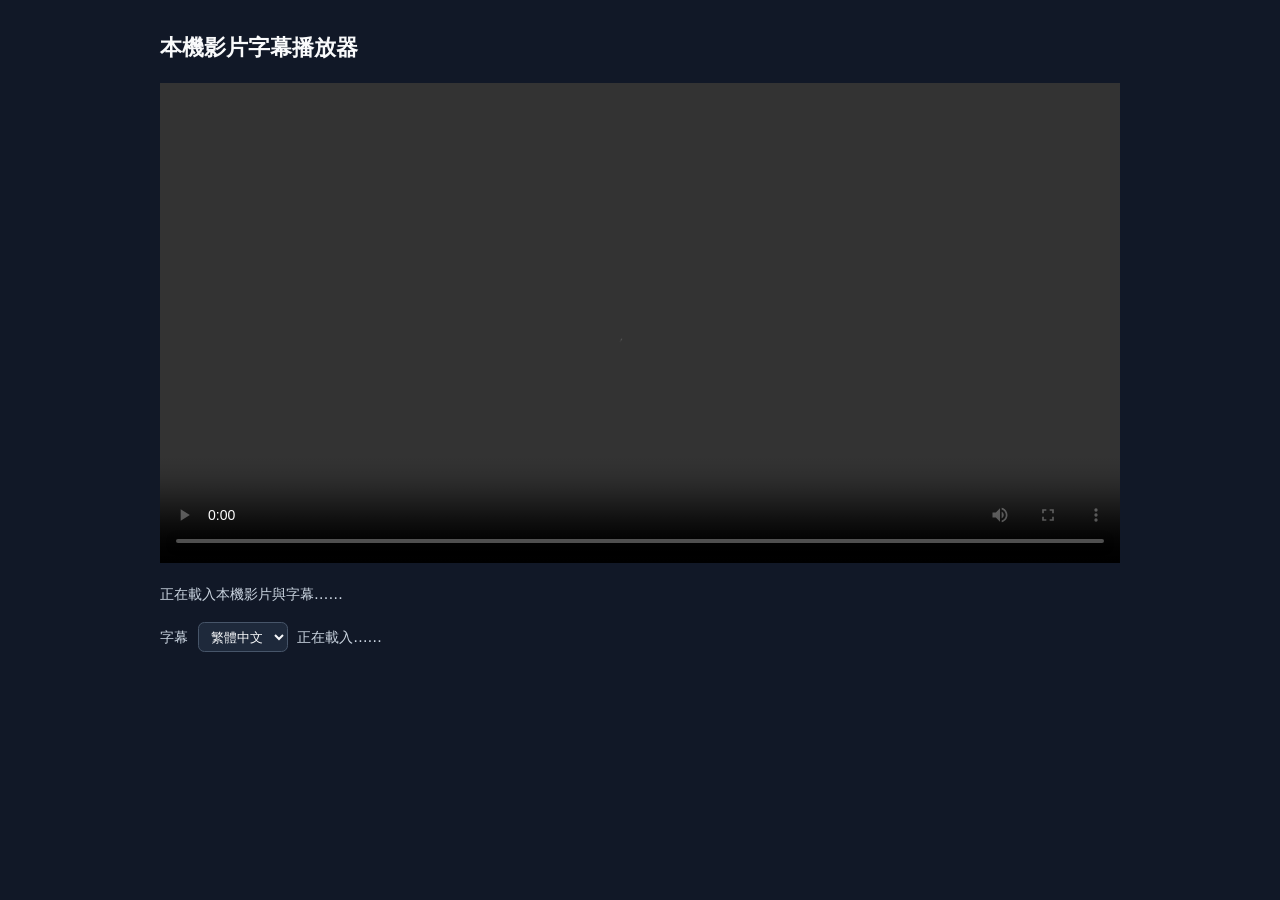
==== templates/youtube-caption-player/index.html @ 08701c53 "新增 YouTube 本機字幕播放器模板流程" ====
<!doctype html>
<html lang="zh-Hant">
  <head>
    <meta charset="utf-8" />
    <meta name="viewport" content="width=device-width, initial-scale=1" />
    <title>本機影片字幕播放器</title>
    <link rel="stylesheet" href="https://cdn.plyr.io/3.8.4/plyr.css" />
    <style>
      :root {
        color-scheme: dark;
        font-family: system-ui, -apple-system, BlinkMacSystemFont, "Segoe UI", sans-serif;
        background: #111827;
        color: #f9fafb;
      }

      body {
        max-width: 960px;
        margin: 0 auto;
        padding: 32px 20px;
      }

      h1 {
        font-size: 1.4rem;
        margin: 0 0 20px;
      }

      .player-wrap {
        position: relative;
        --plyr-color-main: #f97316;
      }

      .player-wrap video {
        width: 100%;
      }

      .custom-caption {
        position: absolute;
        right: 5%;
        bottom: 4.5rem;
        left: 5%;
        z-index: 2;
        padding: 0.35rem 0.7rem;
        border-radius: 0.35rem;
        background: rgb(0 0 0 / 75%);
        color: #fff;
        font-size: clamp(1rem, 2.1vw, 1.45rem);
        line-height: 1.45;
        text-align: center;
        text-shadow: 0 1px 2px rgb(0 0 0 / 90%);
        pointer-events: none;
      }

      .custom-caption[hidden] {
        display: none;
      }

      .status,
      .caption-control {
        color: #cbd5e1;
        font-size: 0.9rem;
        line-height: 1.6;
        margin-top: 16px;
      }

      .caption-control {
        display: flex;
        align-items: center;
        gap: 0.6rem;
      }

      .caption-control select {
        border: 1px solid #475569;
        border-radius: 0.4rem;
        padding: 0.35rem 0.5rem;
        background: #1e293b;
        color: #f8fafc;
      }
    </style>
  </head>

  <body>
    <h1>本機影片字幕播放器</h1>

    <div class="player-wrap">
      <video id="player" playsinline controls>
        <source src="video.mp4" type="video/mp4" />
      </video>
      <div id="custom-caption" class="custom-caption" aria-live="polite" hidden></div>
    </div>

    <p id="status" class="status">正在載入本機影片與字幕……</p>
    <div class="caption-control">
      <label for="caption-language">字幕</label>
      <select id="caption-language">
        <option value="zh-TW" selected>繁體中文</option>
        <option value="en">English</option>
      </select>
      <span id="caption-status">正在載入……</span>
    </div>

    <script src="https://cdn.plyr.io/3.8.4/plyr.js"></script>
    <script>
      const video = document.querySelector("#player");
      const status = document.querySelector("#status");
      const captionBox = document.querySelector("#custom-caption");
      const captionLanguage = document.querySelector("#caption-language");
      const captionStatus = document.querySelector("#caption-status");
      const captionSources = {
        "zh-TW": "captions.zh-TW.vtt",
        en: "captions.en.vtt",
      };

      let activeCues = [];

      function parseTimecode(value) {
        const parts = value.trim().replace(",", ".").split(":");
        if (parts.length === 2) parts.unshift("0");
        return Number(parts[0]) * 3600 + Number(parts[1]) * 60 + Number(parts[2]);
      }

      function cleanCueText(value) {
        const container = document.createElement("div");
        container.innerHTML = value
          .replace(/<\/?c(?:\.[^>]*)?>/g, "")
          .replace(/<\d{2}:\d{2}(?::\d{2})?\.\d{3}>/g, "");
        return (container.textContent || "").replace(/\s+/g, " ").trim();
      }

      // Supports YouTube VTT files that put blank lines between timing and text.
      function parseVtt(source) {
        const lines = source.replace(/\r/g, "").split("\n");
        const cues = [];

        for (let index = 0; index < lines.length; index += 1) {
          const timing = lines[index].match(/^(\S+)\s+-->\s+(\S+)/);
          if (!timing) continue;

          const textLines = [];
          let nextIndex = index + 1;
          while (
            nextIndex < lines.length &&
            !/^\S+\s+-->\s+\S+/.test(lines[nextIndex])
          ) {
            if (lines[nextIndex].trim()) textLines.push(lines[nextIndex]);
            nextIndex += 1;
          }

          const text = cleanCueText(textLines.join("\n"));
          const start = parseTimecode(timing[1]);
          const end = parseTimecode(timing[2]);
          if (text && end > start) cues.push({ start, end, text });
          index = nextIndex - 1;
        }

        return cues;
      }

      function updateCaption() {
        const currentTime = video.currentTime || 0;
        const currentCue = activeCues.find(
          (cue) => currentTime >= cue.start && currentTime < cue.end
        );
        const text = currentCue?.text || "";
        captionBox.textContent = text;
        captionBox.hidden = !text;
      }

      async function loadCaptions(language) {
        captionBox.hidden = true;
        captionStatus.textContent = "正在載入字幕……";
        const response = await fetch(captionSources[language]);
        if (!response.ok) throw new Error(`字幕載入失敗：${response.status}`);
        activeCues = parseVtt(await response.text());
        captionStatus.textContent = `${activeCues.length} 段字幕已載入`;
        updateCaption();
      }

      const player = new Plyr(video, { ratio: "16:9", captions: { active: false } });

      player.on("ready", () => {
        status.textContent = "播放器已建立；按播放後字幕會同步顯示。";
      });
      player.on("playing", () => {
        status.textContent = "播放中。";
      });
      player.on("error", () => {
        status.textContent = "影片載入失敗，請確認 video.mp4 存在且使用 HTTP 開啟。";
      });
      player.on("timeupdate", updateCaption);
      player.on("seeking", updateCaption);
      window.setInterval(updateCaption, 100);

      captionLanguage.addEventListener("change", async () => {
        try {
          await loadCaptions(captionLanguage.value);
        } catch (error) {
          captionStatus.textContent = error.message;
          captionBox.hidden = true;
        }
      });

      loadCaptions("zh-TW").catch((error) => {
        captionStatus.textContent = error.message;
      });
    </script>
  </body>
</html>
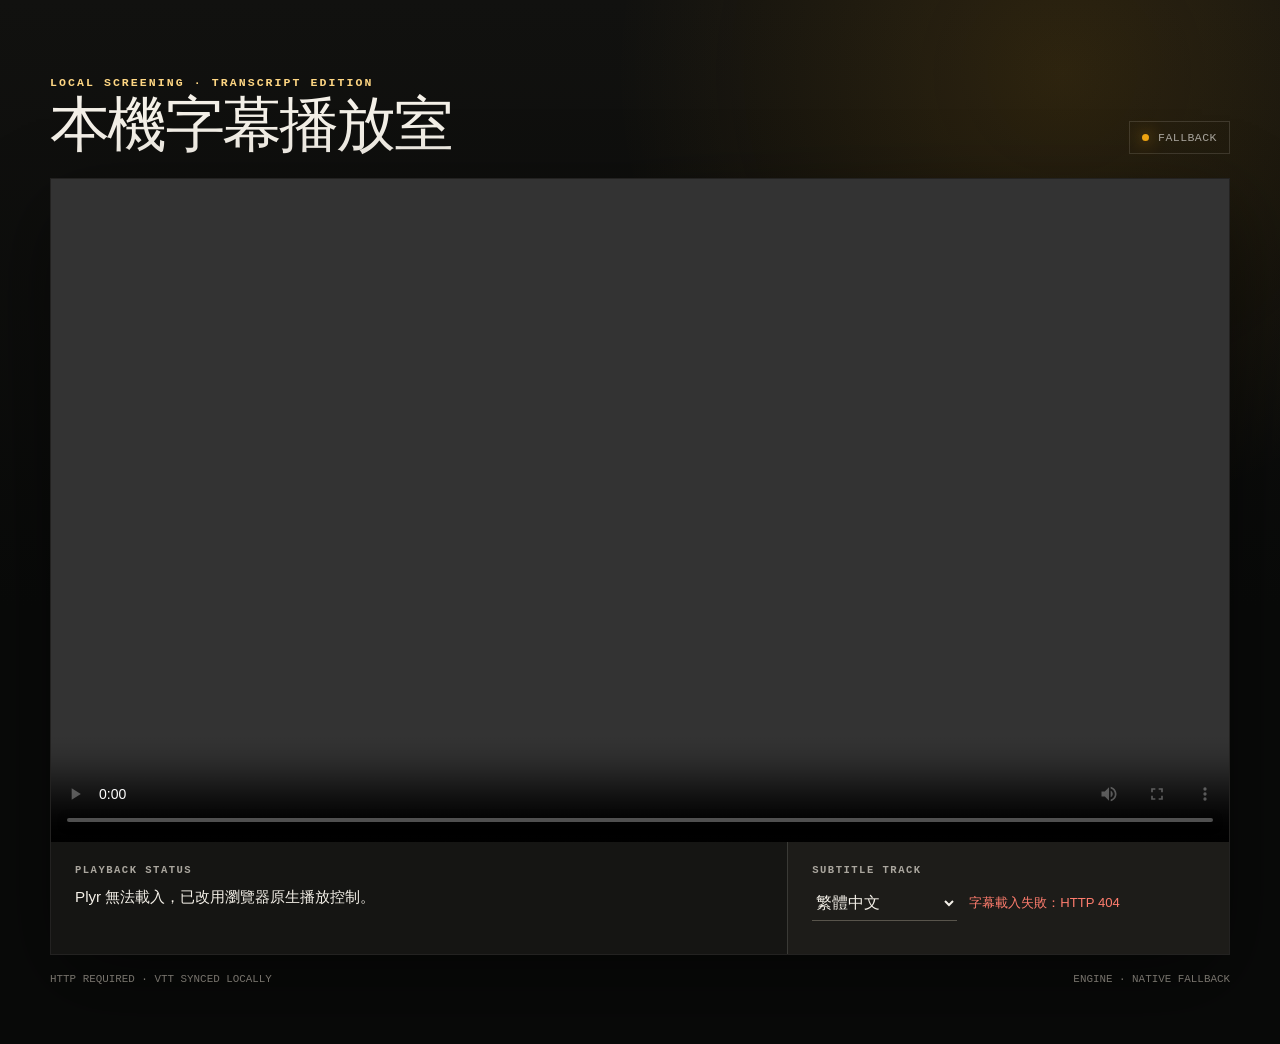
==== commit c9930d3e: "重構 Agent 作業手冊與完整生命週期" ====
--- a/templates/youtube-caption-player/index.html
+++ b/templates/youtube-caption-player/index.html
@@ -3,50 +3,151 @@
   <head>
     <meta charset="utf-8" />
     <meta name="viewport" content="width=device-width, initial-scale=1" />
-    <title>本機影片字幕播放器</title>
+    <meta name="color-scheme" content="dark" />
+    <title>本機字幕播放室</title>
     <link rel="stylesheet" href="https://cdn.plyr.io/3.8.4/plyr.css" />
     <style>
       :root {
         color-scheme: dark;
-        font-family: system-ui, -apple-system, BlinkMacSystemFont, "Segoe UI", sans-serif;
-        background: #111827;
-        color: #f9fafb;
+        --ink: #f4f0e8;
+        --muted: #aaa69e;
+        --line: rgb(244 240 232 / 14%);
+        --panel: #151513;
+        --panel-raised: #1d1c19;
+        --black: #090a09;
+        --signal: #f3a712;
+        --signal-soft: #ffd783;
+        --danger: #ff7d6e;
+        --plyr-color-main: var(--signal);
+        font-family: "Avenir Next", Avenir, "Helvetica Neue", sans-serif;
+        background: var(--black);
+        color: var(--ink);
+      }
+
+      * {
+        box-sizing: border-box;
       }
 
       body {
-        max-width: 960px;
+        min-width: 320px;
+        min-height: 100vh;
+        margin: 0;
+        background:
+          radial-gradient(circle at 83% 7%, rgb(243 167 18 / 13%), transparent 28rem),
+          linear-gradient(180deg, #11110f 0, var(--black) 38rem);
+      }
+
+      body::before {
+        position: fixed;
+        inset: 0;
+        z-index: -1;
+        background-image: url("data:image/svg+xml,%3Csvg viewBox='0 0 180 180' xmlns='http://www.w3.org/2000/svg'%3E%3Cfilter id='n'%3E%3CfeTurbulence type='fractalNoise' baseFrequency='.9' numOctaves='2' stitchTiles='stitch'/%3E%3C/filter%3E%3Crect width='100%25' height='100%25' filter='url(%23n)' opacity='.05'/%3E%3C/svg%3E");
+        content: "";
+        opacity: 0.55;
+        pointer-events: none;
+      }
+
+      main {
+        width: min(1180px, calc(100% - 40px));
         margin: 0 auto;
-        padding: 32px 20px;
+        padding: clamp(32px, 6vw, 76px) 0 56px;
+      }
+
+      .masthead {
+        display: grid;
+        grid-template-columns: minmax(0, 1fr) auto;
+        gap: 24px;
+        align-items: end;
+        margin-bottom: 24px;
+      }
+
+      .kicker {
+        margin: 0 0 8px;
+        color: var(--signal-soft);
+        font-family: ui-monospace, "SFMono-Regular", Consolas, monospace;
+        font-size: 0.72rem;
+        font-weight: 700;
+        letter-spacing: 0.18em;
+        text-transform: uppercase;
       }
 
       h1 {
-        font-size: 1.4rem;
-        margin: 0 0 20px;
+        max-width: 18ch;
+        margin: 0;
+        font-family: "Iowan Old Style", Baskerville, "Times New Roman", serif;
+        font-size: clamp(2rem, 4.7vw, 4.9rem);
+        font-weight: 500;
+        letter-spacing: -0.045em;
+        line-height: 0.94;
+        text-wrap: balance;
+      }
+
+      .runtime-badge {
+        display: inline-flex;
+        gap: 9px;
+        align-items: center;
+        padding: 9px 12px;
+        border: 1px solid var(--line);
+        color: var(--muted);
+        font-family: ui-monospace, "SFMono-Regular", Consolas, monospace;
+        font-size: 0.72rem;
+        letter-spacing: 0.04em;
+        white-space: nowrap;
+      }
+
+      .runtime-badge::before {
+        width: 7px;
+        height: 7px;
+        border-radius: 50%;
+        background: var(--signal);
+        box-shadow: 0 0 16px rgb(243 167 18 / 85%);
+        content: "";
+      }
+
+      .player-shell {
+        overflow: hidden;
+        border: 1px solid var(--line);
+        background: #000;
+        box-shadow: 0 28px 80px rgb(0 0 0 / 48%);
       }
 
       .player-wrap {
         position: relative;
-        --plyr-color-main: #f97316;
+        aspect-ratio: 16 / 9;
+        background: #000;
+      }
+
+      .player-wrap video,
+      .player-wrap .plyr {
+        width: 100%;
+        height: 100%;
       }
 
       .player-wrap video {
-        width: 100%;
+        display: block;
+        object-fit: contain;
       }
 
       .custom-caption {
         position: absolute;
-        right: 5%;
-        bottom: 4.5rem;
-        left: 5%;
-        z-index: 2;
-        padding: 0.35rem 0.7rem;
-        border-radius: 0.35rem;
-        background: rgb(0 0 0 / 75%);
+        right: 6%;
+        bottom: clamp(4.4rem, 9%, 6.4rem);
+        left: 6%;
+        z-index: 3;
+        width: fit-content;
+        max-width: 88%;
+        margin: 0 auto;
+        padding: 0.42em 0.72em 0.48em;
+        border-radius: 0.12em;
+        background: rgb(4 4 4 / 82%);
+        box-decoration-break: clone;
         color: #fff;
-        font-size: clamp(1rem, 2.1vw, 1.45rem);
-        line-height: 1.45;
+        font-family: "Avenir Next", Avenir, "PingFang TC", sans-serif;
+        font-size: clamp(1rem, 2.15vw, 1.55rem);
+        font-weight: 650;
+        line-height: 1.42;
         text-align: center;
-        text-shadow: 0 1px 2px rgb(0 0 0 / 90%);
+        text-shadow: 0 1px 3px #000;
         pointer-events: none;
       }
 
@@ -54,154 +155,397 @@
         display: none;
       }
 
-      .status,
-      .caption-control {
-        color: #cbd5e1;
-        font-size: 0.9rem;
-        line-height: 1.6;
+      .control-deck {
+        display: grid;
+        grid-template-columns: minmax(0, 1fr) minmax(260px, 0.6fr);
+        border-top: 1px solid var(--line);
+        background: var(--panel);
+      }
+
+      .status-panel,
+      .caption-panel {
+        min-height: 112px;
+        padding: 22px 24px;
+      }
+
+      .caption-panel {
+        border-left: 1px solid var(--line);
+        background: var(--panel-raised);
+      }
+
+      .label {
+        display: block;
+        margin-bottom: 9px;
+        color: var(--muted);
+        font-family: ui-monospace, "SFMono-Regular", Consolas, monospace;
+        font-size: 0.66rem;
+        font-weight: 700;
+        letter-spacing: 0.14em;
+        text-transform: uppercase;
+      }
+
+      .status {
+        margin: 0;
+        color: var(--ink);
+        font-size: 0.95rem;
+        line-height: 1.55;
+      }
+
+      .caption-row {
+        display: flex;
+        gap: 12px;
+        align-items: center;
+      }
+
+      select {
+        min-width: 145px;
+        border: 0;
+        border-bottom: 1px solid #58544b;
+        border-radius: 0;
+        padding: 8px 28px 8px 0;
+        background: transparent;
+        color: var(--ink);
+        font: inherit;
+      }
+
+      select:focus-visible {
+        outline: 2px solid var(--signal);
+        outline-offset: 4px;
+      }
+
+      .caption-status {
+        color: var(--muted);
+        font-size: 0.82rem;
+        line-height: 1.4;
+      }
+
+      .caption-status[data-error="true"] {
+        color: var(--danger);
+      }
+
+      .footnote {
+        display: flex;
+        justify-content: space-between;
+        gap: 20px;
         margin-top: 16px;
-      }
-
-      .caption-control {
-        display: flex;
-        align-items: center;
-        gap: 0.6rem;
-      }
-
-      .caption-control select {
-        border: 1px solid #475569;
-        border-radius: 0.4rem;
-        padding: 0.35rem 0.5rem;
-        background: #1e293b;
-        color: #f8fafc;
+        color: #77736c;
+        font-family: ui-monospace, "SFMono-Regular", Consolas, monospace;
+        font-size: 0.68rem;
+        line-height: 1.5;
+      }
+
+      @media (max-width: 720px) {
+        main {
+          width: min(100% - 24px, 1180px);
+          padding-top: 28px;
+        }
+
+        .masthead,
+        .control-deck {
+          grid-template-columns: 1fr;
+        }
+
+        .runtime-badge {
+          justify-self: start;
+        }
+
+        .caption-panel {
+          border-top: 1px solid var(--line);
+          border-left: 0;
+        }
+
+        .status-panel,
+        .caption-panel {
+          min-height: auto;
+          padding: 18px;
+        }
+
+        .custom-caption {
+          bottom: 3.6rem;
+        }
+
+        .footnote {
+          display: block;
+        }
+      }
+
+      @media (prefers-reduced-motion: no-preference) {
+        .masthead,
+        .player-shell,
+        .footnote {
+          animation: arrive 520ms ease-out both;
+        }
+
+        .player-shell {
+          animation-delay: 80ms;
+        }
+
+        .footnote {
+          animation-delay: 150ms;
+        }
+
+        @keyframes arrive {
+          from {
+            opacity: 0;
+            transform: translateY(10px);
+          }
+        }
       }
     </style>
   </head>
 
   <body>
-    <h1>本機影片字幕播放器</h1>
-
-    <div class="player-wrap">
-      <video id="player" playsinline controls>
-        <source src="video.mp4" type="video/mp4" />
-      </video>
-      <div id="custom-caption" class="custom-caption" aria-live="polite" hidden></div>
-    </div>
-
-    <p id="status" class="status">正在載入本機影片與字幕……</p>
-    <div class="caption-control">
-      <label for="caption-language">字幕</label>
-      <select id="caption-language">
-        <option value="zh-TW" selected>繁體中文</option>
-        <option value="en">English</option>
-      </select>
-      <span id="caption-status">正在載入……</span>
-    </div>
-
+    <main>
+      <header class="masthead">
+        <div>
+          <p id="kicker" class="kicker">Local screening · transcript edition</p>
+          <h1 id="page-title">本機字幕播放室</h1>
+        </div>
+        <span id="runtime-badge" class="runtime-badge">INITIALIZING</span>
+      </header>
+
+      <section class="player-shell" aria-label="本機影片播放器">
+        <div class="player-wrap">
+          <video id="player" playsinline controls preload="metadata"></video>
+          <div id="custom-caption" class="custom-caption" aria-live="polite" hidden></div>
+        </div>
+
+        <div class="control-deck">
+          <div class="status-panel">
+            <span class="label">Playback status</span>
+            <p id="status" class="status">正在讀取影片設定……</p>
+          </div>
+
+          <div class="caption-panel">
+            <label class="label" for="caption-language">Subtitle track</label>
+            <div class="caption-row">
+              <select id="caption-language" aria-describedby="caption-status"></select>
+              <span id="caption-status" class="caption-status">等待載入</span>
+            </div>
+          </div>
+        </div>
+      </section>
+
+      <footer class="footnote">
+        <span>HTTP REQUIRED · VTT SYNCED LOCALLY</span>
+        <span id="engine-label">ENGINE · NATIVE VIDEO</span>
+      </footer>
+    </main>
+
+    <script src="config.js"></script>
     <script src="https://cdn.plyr.io/3.8.4/plyr.js"></script>
     <script>
-      const video = document.querySelector("#player");
-      const status = document.querySelector("#status");
-      const captionBox = document.querySelector("#custom-caption");
-      const captionLanguage = document.querySelector("#caption-language");
-      const captionStatus = document.querySelector("#caption-status");
-      const captionSources = {
-        "zh-TW": "captions.zh-TW.vtt",
-        en: "captions.en.vtt",
-      };
-
-      let activeCues = [];
-
-      function parseTimecode(value) {
-        const parts = value.trim().replace(",", ".").split(":");
-        if (parts.length === 2) parts.unshift("0");
-        return Number(parts[0]) * 3600 + Number(parts[1]) * 60 + Number(parts[2]);
-      }
-
-      function cleanCueText(value) {
-        const container = document.createElement("div");
-        container.innerHTML = value
-          .replace(/<\/?c(?:\.[^>]*)?>/g, "")
-          .replace(/<\d{2}:\d{2}(?::\d{2})?\.\d{3}>/g, "");
-        return (container.textContent || "").replace(/\s+/g, " ").trim();
-      }
-
-      // Supports YouTube VTT files that put blank lines between timing and text.
-      function parseVtt(source) {
-        const lines = source.replace(/\r/g, "").split("\n");
-        const cues = [];
-
-        for (let index = 0; index < lines.length; index += 1) {
-          const timing = lines[index].match(/^(\S+)\s+-->\s+(\S+)/);
-          if (!timing) continue;
-
-          const textLines = [];
-          let nextIndex = index + 1;
-          while (
-            nextIndex < lines.length &&
-            !/^\S+\s+-->\s+\S+/.test(lines[nextIndex])
+      (() => {
+        "use strict";
+
+        const defaults = {
+          title: "本機字幕播放室",
+          kicker: "Local screening · transcript edition",
+          video: { src: "video.mp4", type: "video/mp4" },
+          defaultLanguage: "zh-TW",
+          captions: [
+            { code: "zh-TW", label: "繁體中文", src: "captions.zh-TW.vtt" },
+            { code: "en", label: "English", src: "captions.en.vtt" },
+          ],
+        };
+
+        const supplied = window.YOUTUBE_CAPTION_PLAYER_CONFIG || {};
+        const config = {
+          ...defaults,
+          ...supplied,
+          video: { ...defaults.video, ...(supplied.video || {}) },
+          captions: Array.isArray(supplied.captions) ? supplied.captions : defaults.captions,
+        };
+
+        const video = document.querySelector("#player");
+        const status = document.querySelector("#status");
+        const pageTitle = document.querySelector("#page-title");
+        const kicker = document.querySelector("#kicker");
+        const runtimeBadge = document.querySelector("#runtime-badge");
+        const engineLabel = document.querySelector("#engine-label");
+        const captionBox = document.querySelector("#custom-caption");
+        const captionLanguage = document.querySelector("#caption-language");
+        const captionStatus = document.querySelector("#caption-status");
+
+        let activeCues = [];
+        let lastCueIndex = -1;
+        let animationFrame = 0;
+
+        document.title = config.title;
+        pageTitle.textContent = config.title;
+        kicker.textContent = config.kicker;
+        const videoSource = document.createElement("source");
+        videoSource.src = config.video.src;
+        if (config.video.type) videoSource.type = config.video.type;
+        video.append(videoSource);
+
+        const offOption = new Option("關閉字幕", "off");
+        captionLanguage.add(offOption);
+        config.captions.forEach((track) => {
+          captionLanguage.add(new Option(track.label, track.code));
+        });
+
+        function parseTimecode(value) {
+          const parts = value.trim().replace(",", ".").split(":");
+          if (parts.length === 2) parts.unshift("0");
+          if (parts.length !== 3) return Number.NaN;
+          return Number(parts[0]) * 3600 + Number(parts[1]) * 60 + Number(parts[2]);
+        }
+
+        function cleanCueText(value) {
+          const container = document.createElement("div");
+          container.innerHTML = value
+            .replace(/<\/?c(?:\.[^>]*)?>/g, "")
+            .replace(/<\d{2}:\d{2}(?::\d{2})?\.\d{3}>/g, "");
+          return (container.textContent || "").replace(/\s+/g, " ").trim();
+        }
+
+        function parseVtt(source) {
+          const lines = source.replace(/^\uFEFF/, "").replace(/\r/g, "").split("\n");
+          const cues = [];
+
+          for (let index = 0; index < lines.length; index += 1) {
+            const timing = lines[index].match(/^(\S+)\s+-->\s+(\S+)/);
+            if (!timing) continue;
+
+            const textLines = [];
+            let nextIndex = index + 1;
+            while (nextIndex < lines.length && !/^\S+\s+-->\s+\S+/.test(lines[nextIndex])) {
+              const line = lines[nextIndex].trim();
+              if (line && !line.startsWith("NOTE")) textLines.push(lines[nextIndex]);
+              nextIndex += 1;
+            }
+
+            const start = parseTimecode(timing[1]);
+            const end = parseTimecode(timing[2]);
+            const text = cleanCueText(textLines.join("\n"));
+            if (text && Number.isFinite(start) && Number.isFinite(end) && end > start) {
+              cues.push({ start, end, text });
+            }
+            index = nextIndex - 1;
+          }
+
+          return cues.sort((a, b) => a.start - b.start);
+        }
+
+        function findCueIndex(currentTime) {
+          if (
+            lastCueIndex >= 0 &&
+            activeCues[lastCueIndex] &&
+            currentTime >= activeCues[lastCueIndex].start &&
+            currentTime < activeCues[lastCueIndex].end
           ) {
-            if (lines[nextIndex].trim()) textLines.push(lines[nextIndex]);
-            nextIndex += 1;
-          }
-
-          const text = cleanCueText(textLines.join("\n"));
-          const start = parseTimecode(timing[1]);
-          const end = parseTimecode(timing[2]);
-          if (text && end > start) cues.push({ start, end, text });
-          index = nextIndex - 1;
-        }
-
-        return cues;
-      }
-
-      function updateCaption() {
-        const currentTime = video.currentTime || 0;
-        const currentCue = activeCues.find(
-          (cue) => currentTime >= cue.start && currentTime < cue.end
-        );
-        const text = currentCue?.text || "";
-        captionBox.textContent = text;
-        captionBox.hidden = !text;
-      }
-
-      async function loadCaptions(language) {
-        captionBox.hidden = true;
-        captionStatus.textContent = "正在載入字幕……";
-        const response = await fetch(captionSources[language]);
-        if (!response.ok) throw new Error(`字幕載入失敗：${response.status}`);
-        activeCues = parseVtt(await response.text());
-        captionStatus.textContent = `${activeCues.length} 段字幕已載入`;
-        updateCaption();
-      }
-
-      const player = new Plyr(video, { ratio: "16:9", captions: { active: false } });
-
-      player.on("ready", () => {
-        status.textContent = "播放器已建立；按播放後字幕會同步顯示。";
-      });
-      player.on("playing", () => {
-        status.textContent = "播放中。";
-      });
-      player.on("error", () => {
-        status.textContent = "影片載入失敗，請確認 video.mp4 存在且使用 HTTP 開啟。";
-      });
-      player.on("timeupdate", updateCaption);
-      player.on("seeking", updateCaption);
-      window.setInterval(updateCaption, 100);
-
-      captionLanguage.addEventListener("change", async () => {
-        try {
-          await loadCaptions(captionLanguage.value);
-        } catch (error) {
-          captionStatus.textContent = error.message;
+            return lastCueIndex;
+          }
+
+          let low = 0;
+          let high = activeCues.length - 1;
+          while (low <= high) {
+            const middle = Math.floor((low + high) / 2);
+            const cue = activeCues[middle];
+            if (currentTime < cue.start) high = middle - 1;
+            else if (currentTime >= cue.end) low = middle + 1;
+            else return middle;
+          }
+          return -1;
+        }
+
+        function updateCaption() {
+          const cueIndex = findCueIndex(video.currentTime || 0);
+          lastCueIndex = cueIndex;
+          const text = cueIndex >= 0 ? activeCues[cueIndex].text : "";
+          captionBox.textContent = text;
+          captionBox.hidden = !text;
+        }
+
+        function followPlayback() {
+          updateCaption();
+          if (!video.paused && !video.ended) {
+            animationFrame = requestAnimationFrame(followPlayback);
+          }
+        }
+
+        function setCaptionMessage(message, isError = false) {
+          captionStatus.textContent = message;
+          captionStatus.dataset.error = String(isError);
+        }
+
+        async function loadCaptions(language) {
+          cancelAnimationFrame(animationFrame);
           captionBox.hidden = true;
-        }
-      });
-
-      loadCaptions("zh-TW").catch((error) => {
-        captionStatus.textContent = error.message;
-      });
+          lastCueIndex = -1;
+
+          if (language === "off") {
+            activeCues = [];
+            setCaptionMessage("已關閉");
+            return;
+          }
+
+          const track = config.captions.find((item) => item.code === language);
+          if (!track) throw new Error(`找不到字幕設定：${language}`);
+
+          setCaptionMessage("正在載入……");
+          const response = await fetch(track.src, { cache: "no-store" });
+          if (!response.ok) throw new Error(`字幕載入失敗：HTTP ${response.status}`);
+
+          activeCues = parseVtt(await response.text());
+          if (!activeCues.length) throw new Error("字幕檔沒有可用的 VTT cue");
+
+          setCaptionMessage(`${activeCues.length} 段已就緒`);
+          updateCaption();
+        }
+
+        function setPlaybackStatus(message, badge) {
+          status.textContent = message;
+          runtimeBadge.textContent = badge;
+        }
+
+        let player = null;
+        if (typeof window.Plyr === "function") {
+          player = new window.Plyr(video, { ratio: "16:9", captions: { active: false } });
+          engineLabel.textContent = "ENGINE · PLYR + NATIVE FALLBACK";
+          player.on("ready", () => setPlaybackStatus("播放器與字幕介面已建立。", "READY"));
+          player.on("error", () => setPlaybackStatus("影片載入失敗，請檢查檔名、codec 與 HTTP server。", "ERROR"));
+        } else {
+          engineLabel.textContent = "ENGINE · NATIVE FALLBACK";
+          setPlaybackStatus("Plyr 無法載入，已改用瀏覽器原生播放控制。", "FALLBACK" );
+        }
+
+        video.addEventListener("loadedmetadata", () => {
+          const duration = Number.isFinite(video.duration) ? Math.round(video.duration) : 0;
+          setPlaybackStatus(`影片已載入，長度約 ${duration} 秒。`, "READY");
+        });
+        video.addEventListener("playing", () => {
+          setPlaybackStatus("播放中；字幕依本機時間軸同步。", "PLAYING");
+          cancelAnimationFrame(animationFrame);
+          animationFrame = requestAnimationFrame(followPlayback);
+        });
+        video.addEventListener("pause", () => {
+          cancelAnimationFrame(animationFrame);
+          updateCaption();
+          if (!video.ended) setPlaybackStatus("已暫停。", "PAUSED");
+        });
+        video.addEventListener("seeking", updateCaption);
+        video.addEventListener("timeupdate", updateCaption);
+        video.addEventListener("ended", () => setPlaybackStatus("播放完畢。", "ENDED"));
+        video.addEventListener("error", () => setPlaybackStatus("影片載入失敗；請確認 video.mp4 存在並透過 HTTP 開啟。", "ERROR"));
+
+        captionLanguage.addEventListener("change", async () => {
+          try {
+            await loadCaptions(captionLanguage.value);
+          } catch (error) {
+            activeCues = [];
+            captionBox.hidden = true;
+            setCaptionMessage(error.message, true);
+          }
+        });
+
+        const configuredDefault = config.captions.some((track) => track.code === config.defaultLanguage)
+          ? config.defaultLanguage
+          : config.captions[0]?.code || "off";
+        captionLanguage.value = configuredDefault;
+        loadCaptions(configuredDefault).catch((error) => setCaptionMessage(error.message, true));
+      })();
     </script>
   </body>
 </html>
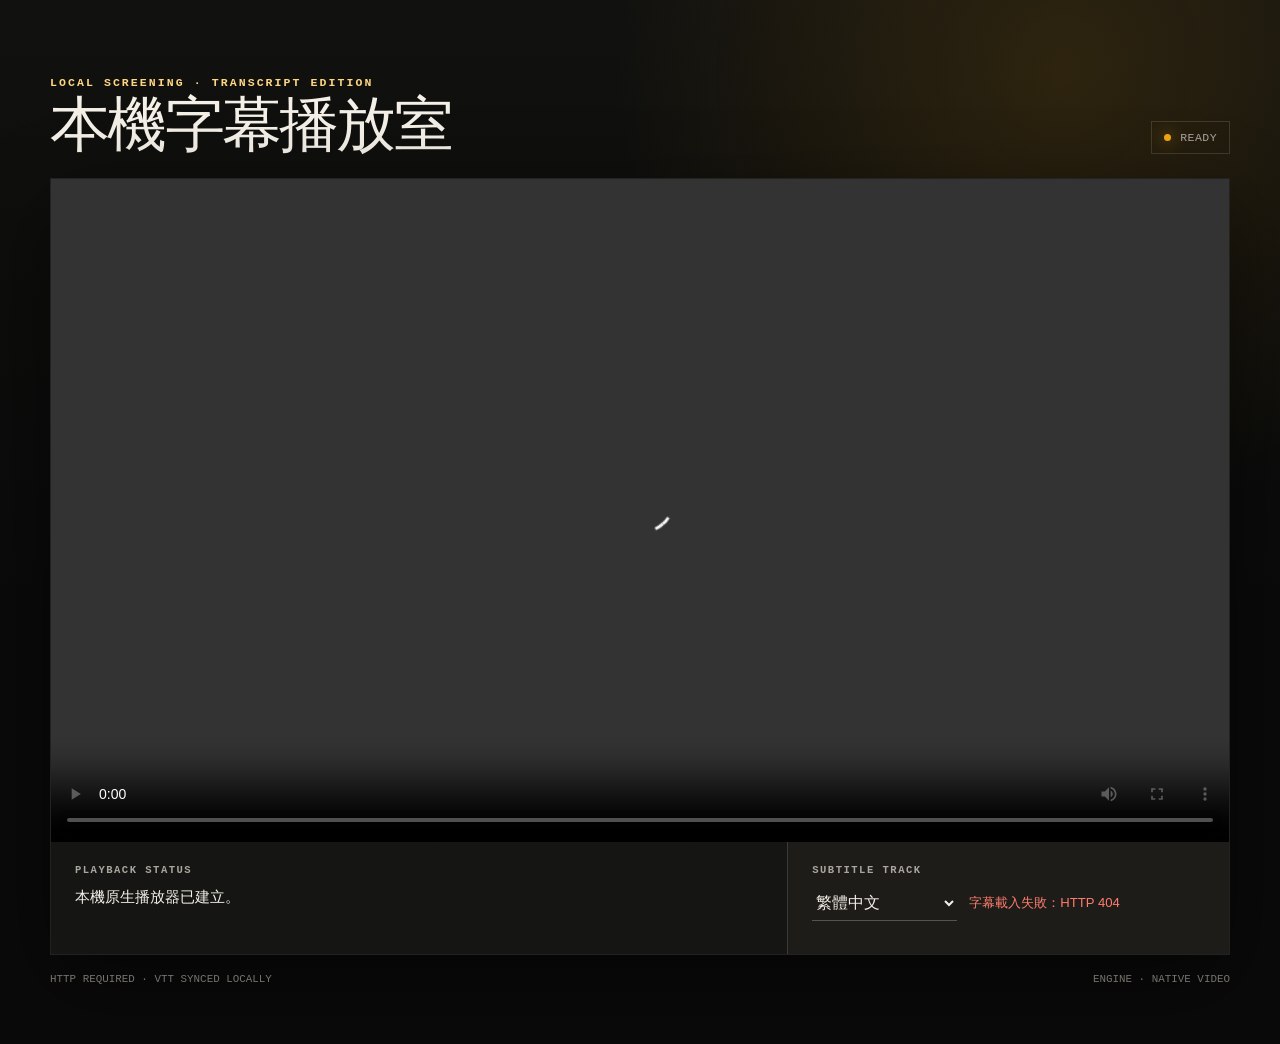
==== commit ac4e2120: "feat(portable): add self-contained release workflow Keep runtime tools, caches, FFmpeg, jobs, and pl" ====
--- a/templates/youtube-caption-player/index.html
+++ b/templates/youtube-caption-player/index.html
@@ -5,7 +5,6 @@
     <meta name="viewport" content="width=device-width, initial-scale=1" />
     <meta name="color-scheme" content="dark" />
     <title>本機字幕播放室</title>
-    <link rel="stylesheet" href="https://cdn.plyr.io/3.8.4/plyr.css" />
     <style>
       :root {
         color-scheme: dark;
@@ -234,6 +233,36 @@
         line-height: 1.5;
       }
 
+      body.embed {
+        min-height: 0;
+        overflow: hidden;
+        background: #000;
+      }
+
+      body.embed::before,
+      body.embed .masthead,
+      body.embed .control-deck,
+      body.embed .footnote {
+        display: none;
+      }
+
+      body.embed main {
+        width: 100%;
+        margin: 0;
+        padding: 0;
+      }
+
+      body.embed .player-shell {
+        border: 0;
+        box-shadow: none;
+      }
+
+      body.embed .player-wrap {
+        width: 100vw;
+        height: 100vh;
+        aspect-ratio: auto;
+      }
+
       @media (max-width: 720px) {
         main {
           width: min(100% - 24px, 1180px);
@@ -333,12 +362,12 @@
     </main>
 
     <script src="config.js"></script>
-    <script src="https://cdn.plyr.io/3.8.4/plyr.js"></script>
     <script>
       (() => {
         "use strict";
 
         const defaults = {
+          videoId: "standalone",
           title: "本機字幕播放室",
           kicker: "Local screening · transcript edition",
           video: { src: "video.mp4", type: "video/mp4" },
@@ -370,6 +399,15 @@
         let activeCues = [];
         let lastCueIndex = -1;
         let animationFrame = 0;
+        let lastTimeMessage = 0;
+
+        const isEmbedded = window.parent !== window && new URLSearchParams(window.location.search).get("embed") === "1";
+        if (isEmbedded) document.body.classList.add("embed");
+
+        function postToParent(type, extra = {}) {
+          if (!isEmbedded) return;
+          window.parent.postMessage({ type, videoId: config.videoId, ...extra }, window.location.origin);
+        }
 
         document.title = config.title;
         pageTitle.textContent = config.title;
@@ -393,11 +431,18 @@
         }
 
         function cleanCueText(value) {
-          const container = document.createElement("div");
-          container.innerHTML = value
+          return value
             .replace(/<\/?c(?:\.[^>]*)?>/g, "")
-            .replace(/<\d{2}:\d{2}(?::\d{2})?\.\d{3}>/g, "");
-          return (container.textContent || "").replace(/\s+/g, " ").trim();
+            .replace(/<\d{2}:\d{2}(?::\d{2})?\.\d{3}>/g, "")
+            .replace(/<[^>]*>/g, "")
+            .replace(/&nbsp;/g, " ")
+            .replace(/&amp;/g, "&")
+            .replace(/&lt;/g, "<")
+            .replace(/&gt;/g, ">")
+            .replace(/&quot;/g, '"')
+            .replace(/&#39;/g, "'")
+            .replace(/\s+/g, " ")
+            .trim();
         }
 
         function parseVtt(source) {
@@ -500,35 +545,43 @@
           runtimeBadge.textContent = badge;
         }
 
-        let player = null;
-        if (typeof window.Plyr === "function") {
-          player = new window.Plyr(video, { ratio: "16:9", captions: { active: false } });
-          engineLabel.textContent = "ENGINE · PLYR + NATIVE FALLBACK";
-          player.on("ready", () => setPlaybackStatus("播放器與字幕介面已建立。", "READY"));
-          player.on("error", () => setPlaybackStatus("影片載入失敗，請檢查檔名、codec 與 HTTP server。", "ERROR"));
-        } else {
-          engineLabel.textContent = "ENGINE · NATIVE FALLBACK";
-          setPlaybackStatus("Plyr 無法載入，已改用瀏覽器原生播放控制。", "FALLBACK" );
-        }
+        engineLabel.textContent = isEmbedded ? "ENGINE · NATIVE EMBED" : "ENGINE · NATIVE VIDEO";
+        setPlaybackStatus("本機原生播放器已建立。", "READY");
 
         video.addEventListener("loadedmetadata", () => {
           const duration = Number.isFinite(video.duration) ? Math.round(video.duration) : 0;
           setPlaybackStatus(`影片已載入，長度約 ${duration} 秒。`, "READY");
+          postToParent("player:ready", { duration: video.duration });
         });
         video.addEventListener("playing", () => {
           setPlaybackStatus("播放中；字幕依本機時間軸同步。", "PLAYING");
           cancelAnimationFrame(animationFrame);
           animationFrame = requestAnimationFrame(followPlayback);
+          postToParent("player:playing", { time: video.currentTime });
         });
         video.addEventListener("pause", () => {
           cancelAnimationFrame(animationFrame);
           updateCaption();
           if (!video.ended) setPlaybackStatus("已暫停。", "PAUSED");
+          postToParent("player:paused", { time: video.currentTime, duration: video.duration });
         });
         video.addEventListener("seeking", updateCaption);
-        video.addEventListener("timeupdate", updateCaption);
-        video.addEventListener("ended", () => setPlaybackStatus("播放完畢。", "ENDED"));
-        video.addEventListener("error", () => setPlaybackStatus("影片載入失敗；請確認 video.mp4 存在並透過 HTTP 開啟。", "ERROR"));
+        video.addEventListener("timeupdate", () => {
+          updateCaption();
+          const now = Date.now();
+          if (now - lastTimeMessage >= 1500) {
+            postToParent("player:time", { time: video.currentTime, duration: video.duration });
+            lastTimeMessage = now;
+          }
+        });
+        video.addEventListener("ended", () => {
+          setPlaybackStatus("播放完畢。", "ENDED");
+          postToParent("player:ended", { duration: video.duration });
+        });
+        video.addEventListener("error", () => {
+          setPlaybackStatus("影片載入失敗；請確認 video.mp4 存在並透過 HTTP 開啟。", "ERROR");
+          postToParent("player:error", { code: video.error?.code || 0 });
+        });
 
         captionLanguage.addEventListener("change", async () => {
           try {
@@ -545,6 +598,29 @@
           : config.captions[0]?.code || "off";
         captionLanguage.value = configuredDefault;
         loadCaptions(configuredDefault).catch((error) => setCaptionMessage(error.message, true));
+
+        window.addEventListener("message", (event) => {
+          if (!isEmbedded || event.source !== window.parent || event.origin !== window.location.origin) return;
+          const message = event.data || {};
+          if (message.type === "player:pause") video.pause();
+          if (message.type === "player:dispose") {
+            video.pause();
+            cancelAnimationFrame(animationFrame);
+            postToParent("player:disposed", { time: video.currentTime });
+          }
+          if (message.type === "player:seek" && Number.isFinite(message.time)) {
+            const upper = Number.isFinite(video.duration) ? Math.max(0, video.duration - 1) : message.time;
+            video.currentTime = Math.max(0, Math.min(message.time, upper));
+            updateCaption();
+          }
+          if (message.type === "player:set-caption" && typeof message.language === "string") {
+            const available = [...captionLanguage.options].some((option) => option.value === message.language);
+            if (available) {
+              captionLanguage.value = message.language;
+              captionLanguage.dispatchEvent(new Event("change"));
+            }
+          }
+        });
       })();
     </script>
   </body>
